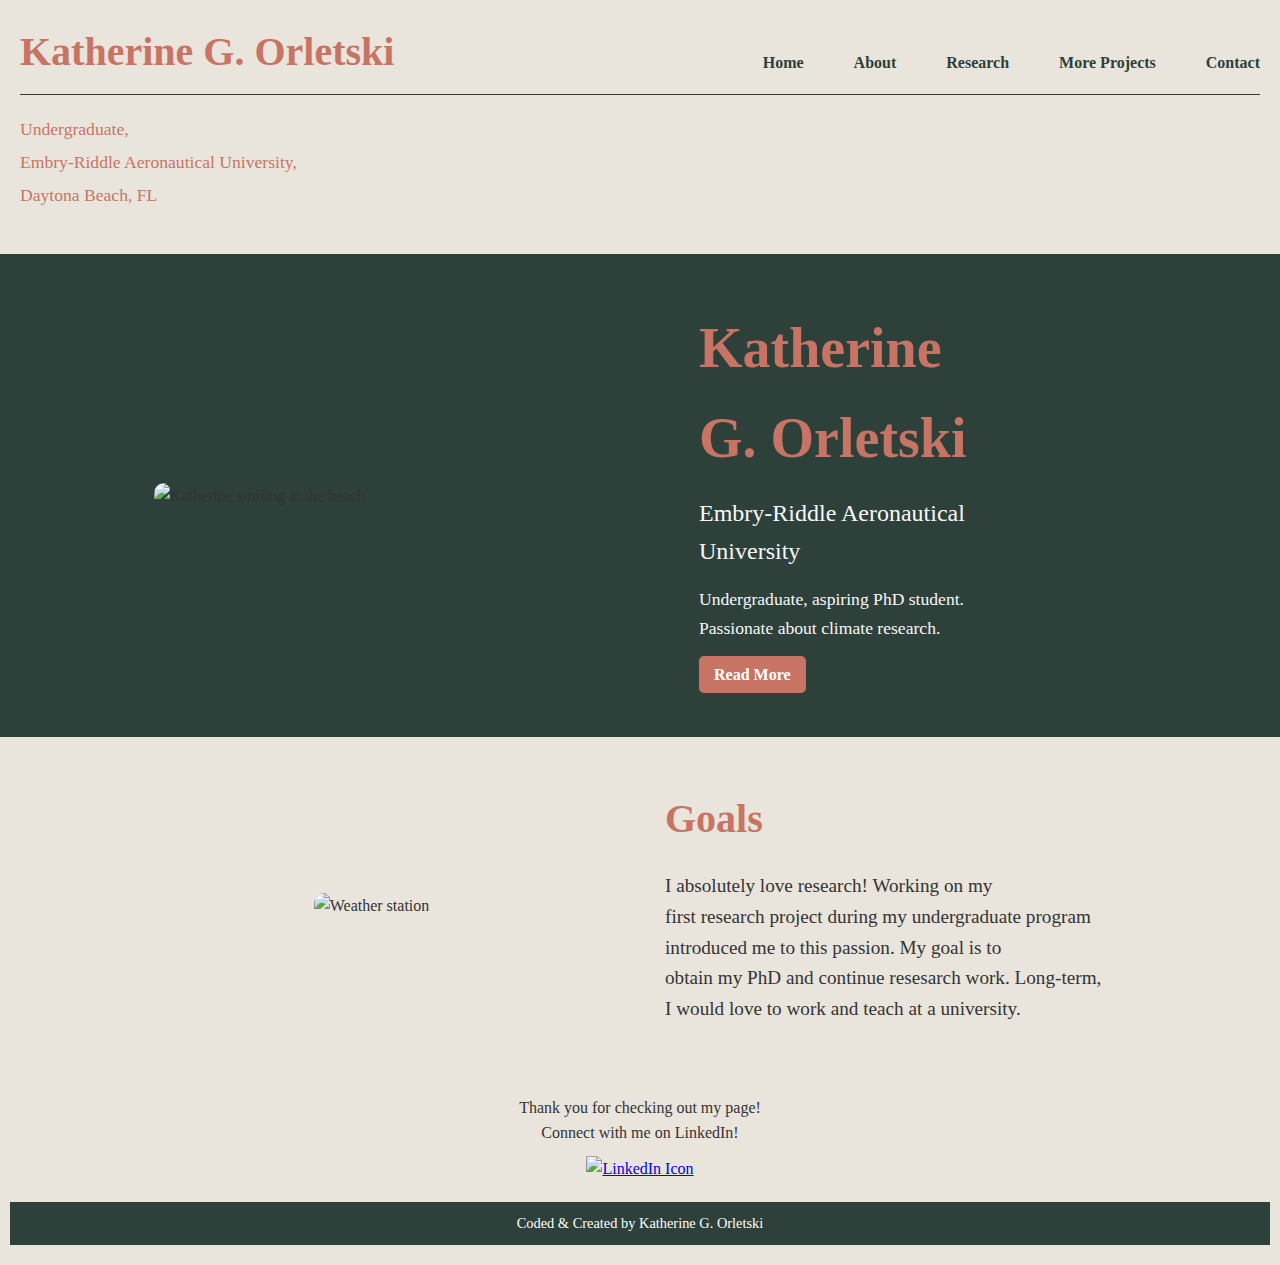
==== index.html @ c7c65ce4 "index.html" ====
<!DOCTYPE html>
<html lang="en">
<head>
  <meta charset="UTF-8">
  <meta name="viewport" content="width=device-width, initial-scale=1.0">
  <title>Katherine G. Orletski</title>
  <link rel="stylesheet" href="style.css">
</head>
<body>
  <header>
    <h1>Katherine G. Orletski</h1>
    <div class="underline"></div>
    <h2>Undergraduate,</h2>
    <h2>Embry-Riddle Aeronautical University,</h2>
    <h2>Daytona Beach, FL</h2>
    <nav>
        <ul>
          <li><a href="/index">Home</a></li>
          <li><a href="/about">About</a></li>
          <li><a href="/research">Research</a></li>
          <li><a href="/moreprojects">More Projects</a></li>
          <li><a href="/contact">Contact</a></li>
        </ul>
      </nav> 
  </header>

  <section id="home">
    <div class="intro-top"></div>
    <div class="intro">
      <div class="image-wrapper">
        <img src="https://i.imgur.com/GseZJY5.jpeg" alt="Katherine smiling at the beach" class="hero-image">
      </div>
      <div class="intro-content">
        <h1>Katherine G. Orletski</h1>
        <h2>Embry-Riddle Aeronautical University</h2>
        <p>Undergraduate, aspiring PhD student.<br> Passionate about climate research.</p>
        <a href="/about" class="read-more">Read More</a>
      </div>
    </div>
  </section>
  
  <section id="goals">
  <div class="goals-container">
    <div class="goal-image">
      <img src="https://i.imgur.com/60HamCD.png" alt="Weather station" class="goal-photo">
    </div>
    <div class="goal-content">
      <h2>Goals</h2>
      <p>I absolutely love research! Working on my <br>first research project during my undergraduate program <br> introduced me to this passion. My goal is to <br> obtain my PhD and continue resesarch work. Long-term, <br> I would love to work and teach at a university. </p>
    </div>
  </div>
</section>

<footer>
  <div class="footer-content">
    <p>Thank you for checking out my page!<br> Connect with me on LinkedIn!</p>
    <a href="https://www.linkedin.com/in/katherine-orletski-37127024a/" target="_blank" class="linkedin-link">
      <img src="https://i.imgur.com/4DfAevU.png" alt="LinkedIn Icon" class="linkedin-icon">
    </a>
  </div>
  <div class="footer-bottom">
    <p>Coded & Created by Katherine G. Orletski</p>
  </div>
</footer>

  
  <script src="script.js"></script>
</body>
</html>
---- style.css ----
* {
  margin: 0;
  padding: 0;
  box-sizing: border-box;
}

body {
  font-family: 'Georgia', serif;
  line-height: 1.6;
  color: #333;
  background: #f8f8f8;
}

/* Header */
header {
  background: #eae5dc; /* Light cream background */
  padding: 20px; /* Add space around the content */
  position: relative; /* Enable absolute positioning for nav */
}

header h1 {
  color: #c87464; /* Light brown/orange text color */
  font-size: 2.5rem; /* Larger font size for the name */
  margin-bottom: 5px; /* Add spacing below the title */
  font-weight: bold;
  text-align: left; /* Align text to the left */
}

header .underline {
  width: 100%; /* Line spans the full width of the page */
  height: 1px; /* Thin line for a clean appearance */
  background: #2d403a; /* Dark green color */
  margin: 10px 0 20px 0; /* Adjust spacing around the line */
}

header h2 {
  color: #c87464; /* Light brown text color */
  font-size: 1.1rem; /* Adjust font size */
  margin-bottom: 5px; /* Space between lines */
  font-weight: normal; /* Lighter font weight */
}

header nav {
  position: absolute; /* Position at the top right */
  top: 50px; /* Adjust spacing from the top */
  right: 20px; /* Adjust spacing from the right */
}

header ul {
  display: flex;
  list-style: none; /* Remove bullets */
  gap: 50px; /* Add spacing between links */
}

header li a {
  text-decoration: none; /* Remove underlines */
  color: #2d403a; /* Dark green text color */
  font-size: 1rem; /* Adjust font size */
  font-weight: bold; /* Bold text for links */
}

header li a:hover {
  color: #c87464; /* Light brown/orange on hover */
  text-decoration: underline; /* Underline effect */
}

/* Intro Section */
.intro-top {
  background: #eae5dc; /* Cream background */
  height: 20px; /* Adjust height as per the gap above the green section */
}

.intro {
  display: flex;
  align-items: center;
  justify-content: center;
  padding: 50px;
  background: #2D403A; /* Green background for the lower section */
}

.intro-content {
  max-width: 40%;
  padding-right: 200px;
  color: white; /* Adjust text color for better readability */
}

.intro h1 {
  color: #c87464; /* Light brown/orange text color */
  font-size: 3.5rem;
  font-weight: bold;
  margin-bottom: 10px;
}

.intro h2 {
  color: #f8f8f8; /* Light cream text color */
  font-size: 1.5rem;
  font-weight: normal;
  margin-bottom: 15px;
}

.intro p {
  margin-top: 10px;
  font-size: 1.1rem;
  color: #f8f8f8;
  margin-bottom: 20px;
}

.hero-image {
  max-width: 500px;
  width: 100%;
  border-radius: 10px;
  object-fit: cover;
}

.image-wrapper {
  flex-shrink: 0;
  width: 50%;
  display: flex;
  justify-content: center;
}

.read-more {
  text-decoration: none;
  background: #c87464;
  color: white;
  padding: 10px 15px;
  border-radius: 5px;
  font-weight: bold;
  font-size: 1rem;
  transition: background 0.3s ease;
}

.read-more:hover {
  background: #b85c38;
}

/* Goals Section */
#goals {
  background: #eae5dc; /* Light cream background */
  padding: 50px 10%;
}

.goals-container {
  display: flex;
  align-items: center;
  justify-content: space-between;
}

.goal-image {
  flex: 1;
  text-align: center;
}

.goal-photo {
  max-width: 400px;
  border-radius: 10px;
}

.goal-content {
  flex: 1;
  padding-left: 50px;
}

.goal-content h2 {
  color: #c87464;
  font-size: 2.5rem;
  margin-bottom: 20px;
}

.goal-content p {
  color: #333;
  font-size: 1.2rem;
}

/* Footer Section */
footer {
  background: #eae5dc;
  text-align: center;
  padding: 20px 10px;
}

.footer-content {
  margin-bottom: 20px;
}

.footer-content p {
  font-size: 1rem;
  color: #333;
}

.linkedin-link {
  display: inline-block;
  margin-top: 10px;
}

.linkedin-icon {
  width: 30px;
  height: 30px;
}

.footer-bottom {
  background: #2D403A; /* Dark green */
  color: white;
  padding: 10px 0;
  font-size: 0.9rem;
}

/* About Page - Main Section */
#about-page {
  background: linear-gradient(to bottom, #2d403a 35%, #eae5dc 35%);
  padding: 50px 10%;
  display: flex;
  flex-direction: column;
  align-items: center;
}

.about-header {
  text-align: center;
  background-color: #2d403a;
  color: #c87464; /* Light brown/orange */
  padding: 60px 0;
  width: 100%;
}

.about-header h1 {
  font-size: 3rem;
  font-weight: bold;
  margin: 0;
}

.about-section {
  display: flex;
  justify-content: space-between;
  align-items: flex-start;
  gap: 30px;
  width: 100%;
  margin-top: 30px;
}

.about-content {
  flex: 1;
  padding: 20px;
  color: #333;
}

.about-content h2 {
  font-size: 2rem;
  color: #2d403a;
  margin-bottom: 10px;
}

.about-content p {
  font-size: 1.2rem;
  line-height: 1.8;
  margin-bottom: 20px;

  padding: 10px;
  border-radius: 5px;
}

.about-image {
  flex: 1;
  display: flex;
  justify-content: center;
  align-items: center;
}

.about-image img {
  max-width: 100%;
  border-radius: 10px;
  object-fit: cover;
  box-shadow: 0 4px 6px rgba(0, 0, 0, 0.1);
}

/* Research Page - Main Section */
#research-page {
  background: linear-gradient(to bottom, #2d403a 15%, #eae5dc 0%);
  padding: 50px 10%;
  display: flex;
  flex-direction: column;
  align-items: center;
}

.research-header {
  text-align: center;
  background-color: #2d403a;
  color: #c87464; /* Light brown/orange */
  padding: 10px;
  width: 100%;
}

.research-header h1 {
  font-size: 3rem;
  font-weight: bold;
  margin: 0;
}

.research-section {
  display: flex;
  justify-content: space-between;
  align-items: flex-start;
  gap: 30px;
  width: 100%;
  margin-top: 30px;
}

.research-content {
  flex: 1;
  padding: 20px;
  color: #333;
}

.research-content h2 {
  font-size: 2rem;
  color: #2d403a;
  margin-bottom: 10px;
}

.research-content p {
  font-size: 1.2rem;
  line-height: 1.8;
  margin-bottom: 20px;

  padding: 20px;
  border-radius: 5px;
}

.research-content ul {
  font-size: 1.2rem;
  line-height: 1.8;
  margin-bottom: 20px;
  padding: 40px;
  border-radius: 5px;
}

.research-image {
  flex: 1;
  display: flex;
  justify-content: center;
  align-items: center;
}

.research-image img {
  max-width: 100%;
  border-radius: 10px;
  object-fit: cover;
  box-shadow: 0 4px 6px rgba(0, 0, 0, 0.1);
}


/* Contact Page - Main Section */
#contact-page {
  background: linear-gradient(to bottom, #2d403a 35%, #eae5dc 35%);
  padding: 50px 10%;
  display: flex;
  flex-direction: column;
  align-items: center;
}

.contact-header {
  text-align: center;
  background-color: #2d403a;
  color: #c87464; /* Light brown/orange */
  padding: 10px;
  width: 100%;
}

.contact-header h1 {
  font-size: 3rem;
  font-weight: bold;
  margin: 0;
}

.contact-section {
  display: flex;
  justify-content: space-between;
  align-items: flex-start;
  gap: 30px;
  width: 100%;
  margin-top: 30px;
}

.contact-content {
  flex: 1;
  padding: 20px;
  color: #333;
}

.contact-content h2 {
  font-size: 2rem;
  color: #2d403a;
  margin-bottom: 10px;
}

.contact-content p {
  font-size: 1.2rem;
  line-height: 1.8;
  margin-bottom: 20px;

  padding: 20px;
  border-radius: 5px;
}

.contact-image {
  flex: 1;
  display: flex;
  justify-content: center;
  align-items: center;
}

.contact-image img {
  max-width: 100%;
  border-radius: 10px;
  object-fit: cover;
  box-shadow: 0 4px 6px rgba(0, 0, 0, 0.1);
}

/* More Page - Main Section */

#more-gallery {
  padding: 50px 10%;
  background: #eae5dc;
  text-align: center;
}

.section-title {
  font-size: 2.5rem;
  color: #c87464;
  margin-bottom: 30px;
}

.image-gallery {
  display: flex;
  justify-content: center;
  gap: 30px; /* Increase gap for larger images */
  flex-wrap: wrap;
}

.image-box {
  position: relative;
  width: 400px; /* Increased size */
  height: 400px; /* Increased size */
  overflow: hidden;
  border-radius: 10px;
  box-shadow: 0 4px 6px rgba(0, 0, 0, 0.1);
}

.image-box img {
  width: 100%;
  height: 100%;
  object-fit: cover;
  transition: transform 0.3s ease-in-out, filter 0.3s ease-in-out;
}

.image-box:hover img {
  transform: scale(1.1); /* Slight zoom effect */
  filter: blur(4px); /* Blur effect */
}

.description {
  position: absolute;
  top: 0;
  left: 0;
  width: 100%;
  height: 100%;
  background: rgba(0, 0, 0, 0.7); /* Dark overlay */
  color: #fff;
  display: flex;
  justify-content: center;
  align-items: center;
  opacity: 0;
  transition: opacity 0.3s ease-in-out;
}

.image-box:hover .description {
  opacity: 1; /* Reveal description on hover */
}

.description p {
  font-size: 1rem; /* Slightly larger text */
  text-align: center;
  padding: 10px;
}

/* Responsive Styles */

/* Tablets (max-width: 768px) */
@media screen and (max-width: 768px) {
  header nav {
    position: static;
    text-align: center;
    margin-top: 20px;
  }

  header ul {
    flex-direction: column;
    gap: 20px;
  }

  .intro {
    flex-direction: column;
    text-align: center;
  }

  .intro-content {
    max-width: 100%;
    padding-right: 0;
    margin-bottom: 20px;
  }

  .image-wrapper {
    width: 100%;
  }

  #goals .goals-container {
    flex-direction: column;
    gap: 20px;
  }

  .goal-content {
    padding-left: 0;
    text-align: center;
  }

  .goal-photo {
    max-width: 100%;
  }
}

/* Mobile Phones (max-width: 480px) */
@media screen and (max-width: 480px) {
  body {
    font-size: 14px;
  }

  header h1 {
    font-size: 2rem;
  }

  header ul {
    gap: 10px;
  }

  .intro h1 {
    font-size: 2.5rem;
  }

  .intro h2 {
    font-size: 1.2rem;
  }

  .read-more {
    font-size: 0.9rem;
    padding: 8px 10px;
  }

  .goal-content h2 {
    font-size: 1.8rem;
  }

  .goal-content p {
    font-size: 1rem;
  }

  footer {
    padding: 10px;
  }
}
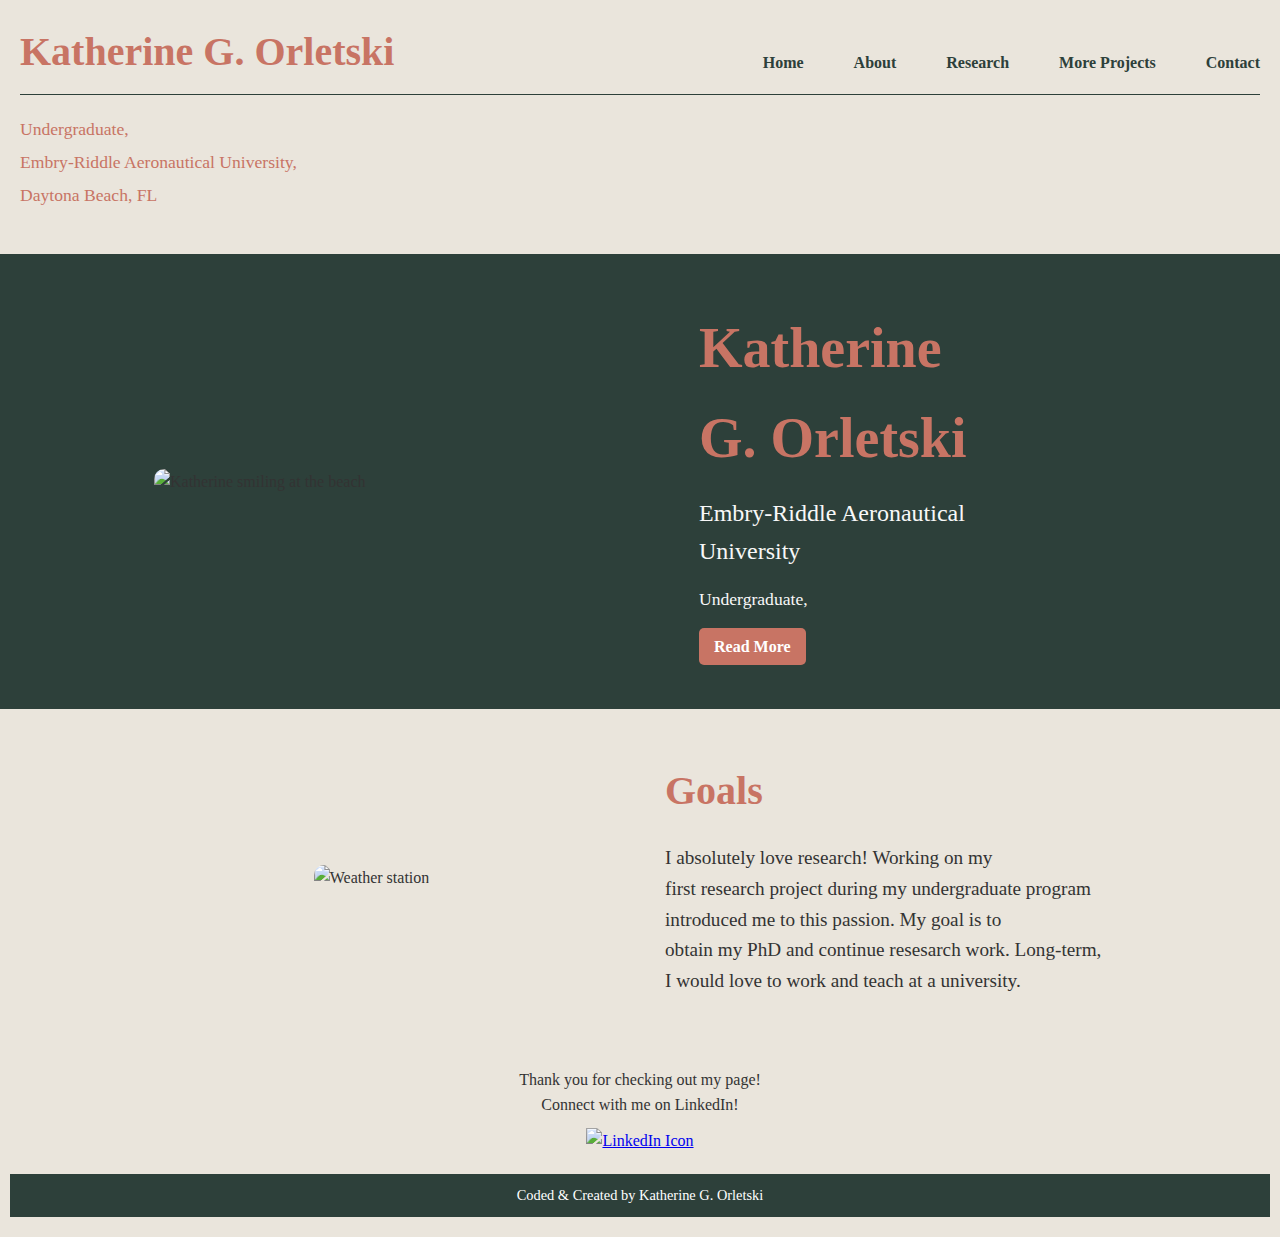
==== commit 11603bda: "index.html" ====
--- a/index.html
+++ b/index.html
@@ -3,11 +3,12 @@
 <head>
   <meta charset="UTF-8">
   <meta name="viewport" content="width=device-width, initial-scale=1.0">
-  <title>Katherine G. Orletski</title>
+  <title>Home</title>
   <link rel="stylesheet" href="style.css">
 </head>
 <body>
-  <header>
+  <!-- Reuse the header -->
+   <header>
     <h1>Katherine G. Orletski</h1>
     <div class="underline"></div>
     <h2>Undergraduate,</h2>
@@ -33,7 +34,7 @@
       <div class="intro-content">
         <h1>Katherine G. Orletski</h1>
         <h2>Embry-Riddle Aeronautical University</h2>
-        <p>Undergraduate, aspiring PhD student.<br> Passionate about climate research.</p>
+        <p>Undergraduate,</p>
         <a href="/about" class="read-more">Read More</a>
       </div>
     </div>
@@ -62,8 +63,5 @@
     <p>Coded & Created by Katherine G. Orletski</p>
   </div>
 </footer>
-
-  
-  <script src="script.js"></script>
 </body>
 </html>
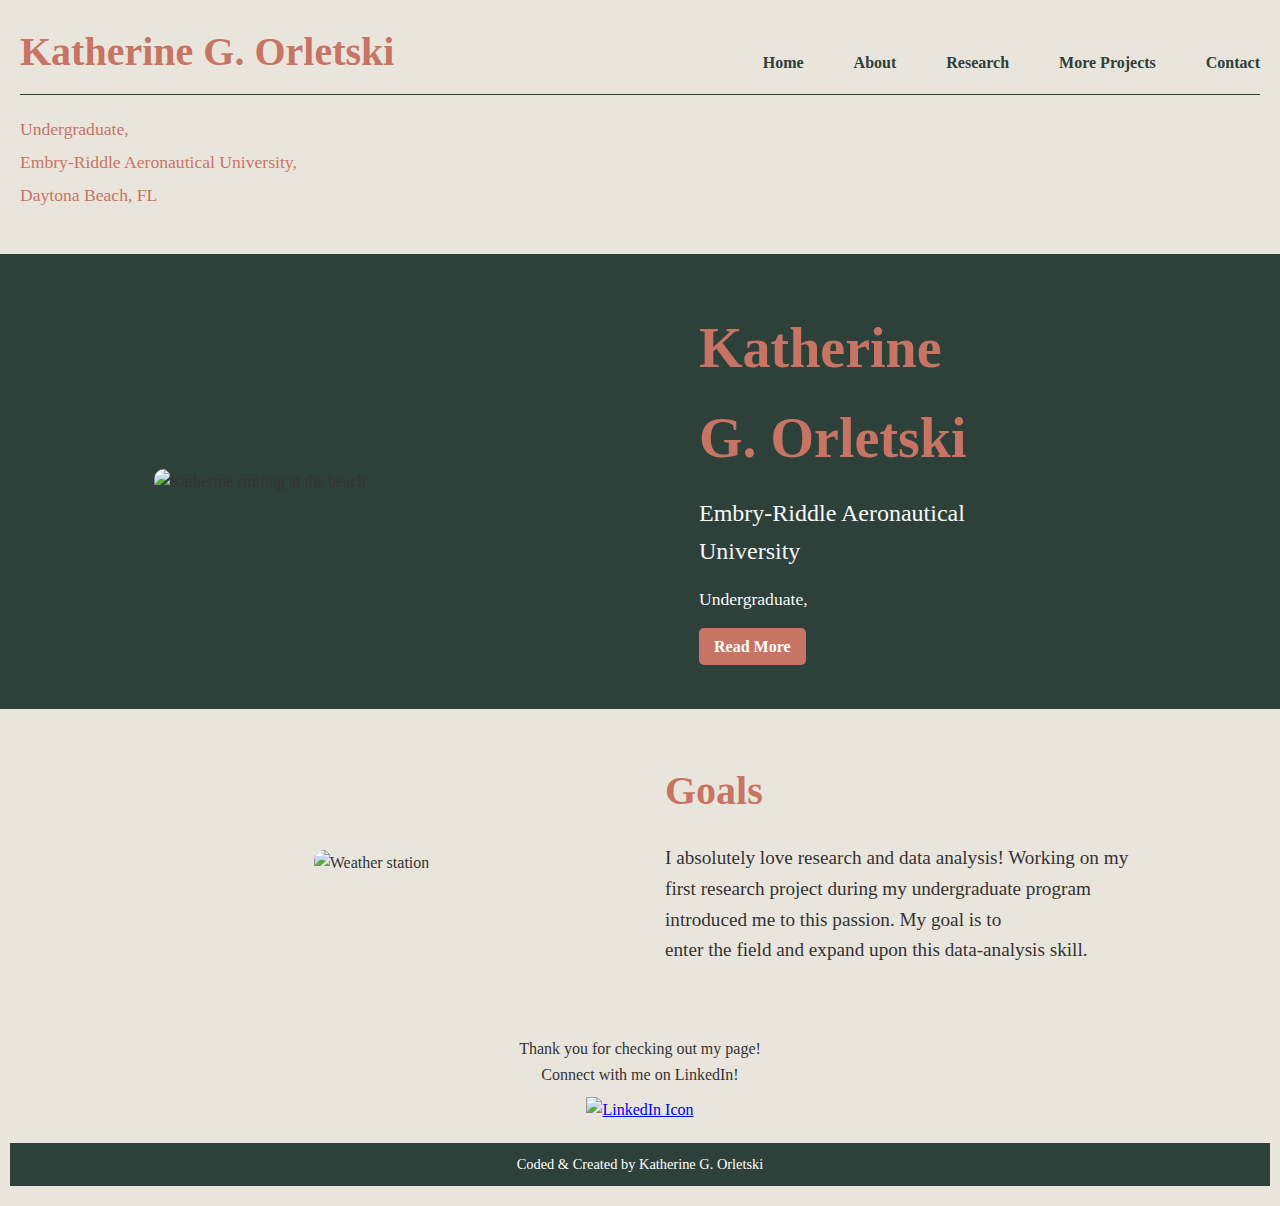
==== commit 2fde6aa0: "index.html" ====
--- a/index.html
+++ b/index.html
@@ -47,7 +47,7 @@
     </div>
     <div class="goal-content">
       <h2>Goals</h2>
-      <p>I absolutely love research! Working on my <br>first research project during my undergraduate program <br> introduced me to this passion. My goal is to <br> obtain my PhD and continue resesarch work. Long-term, <br> I would love to work and teach at a university. </p>
+      <p>I absolutely love research and data analysis! Working on my <br>first research project during my undergraduate program <br> introduced me to this passion. My goal is to <br> enter the field and expand upon this data-analysis skill. </p>
     </div>
   </div>
 </section>
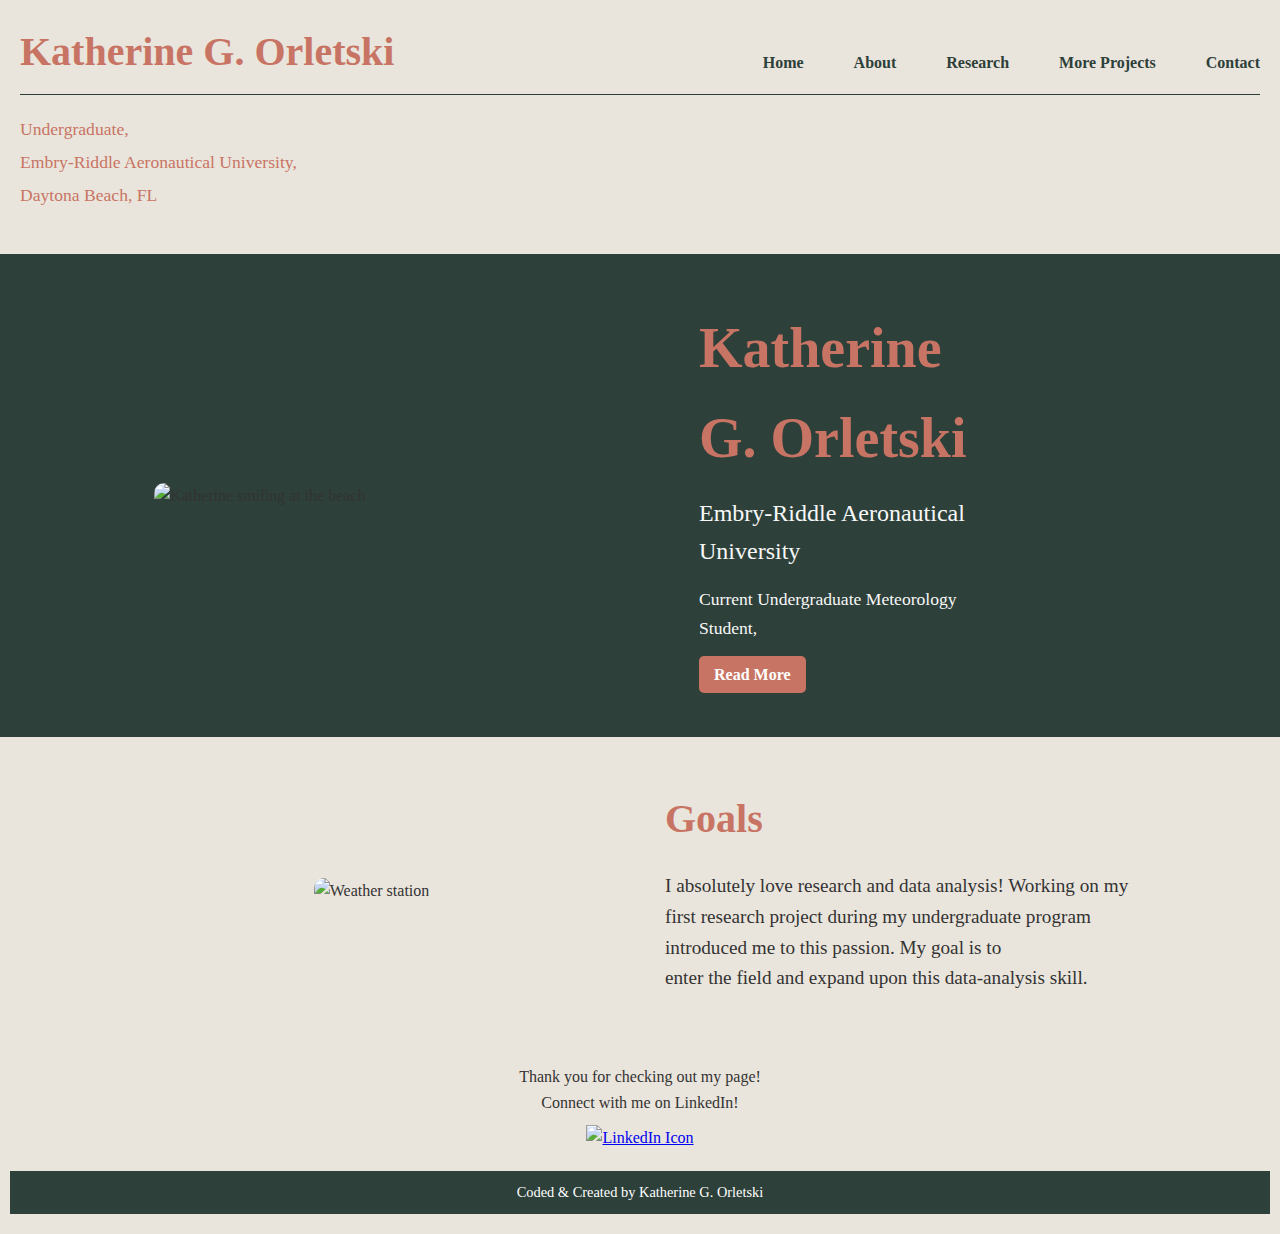
==== commit 066a3dda: "index.html" ====
--- a/index.html
+++ b/index.html
@@ -34,7 +34,7 @@
       <div class="intro-content">
         <h1>Katherine G. Orletski</h1>
         <h2>Embry-Riddle Aeronautical University</h2>
-        <p>Undergraduate,</p>
+        <p>Current Undergraduate Meteorology Student,</p>
         <a href="/about" class="read-more">Read More</a>
       </div>
     </div>
